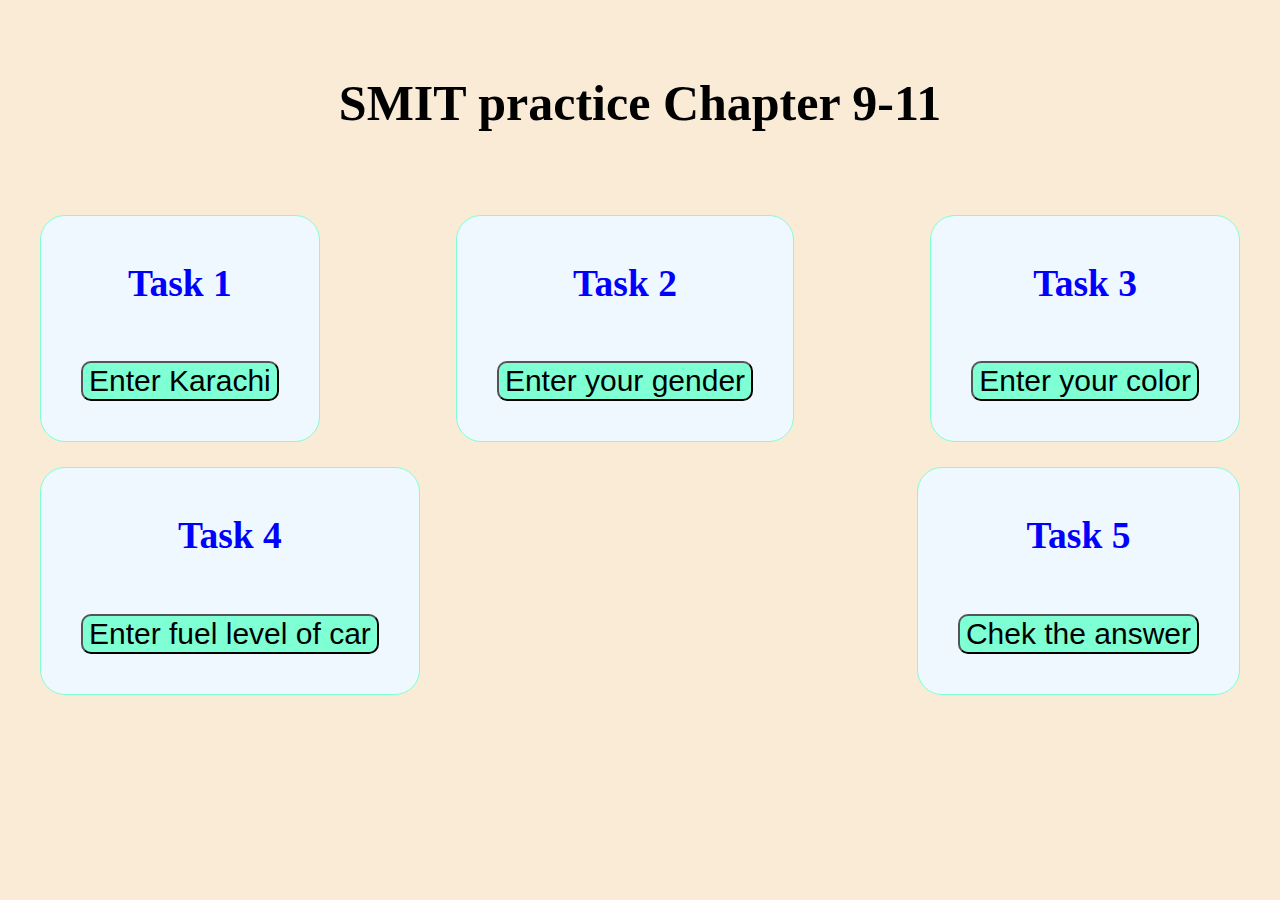
==== ch9-11/index.html @ 7f8607b2 "task 5" ====
<!DOCTYPE html>
<html lang="en">

<head>
    <meta charset="UTF-8">
    <meta http-equiv="X-UA-Compatible" content="IE=edge">
    <meta name="viewport" content="width=device-width, initial-scale=1.0">
    <title>Chapter 9-11</title>
    <link rel="stylesheet" href="./style.css">

</head>

<body>
    <h1>SMIT practice Chapter 9-11</h1>
    <div class="container">
        <div class="q">
            <h2>Task 1</h2>
            <div id="task1"></div>
            <button onclick="city()">Enter Karachi</button>
        </div>

        <div class="q">
            <h2>Task 2</h2>
            <div id="task2"></div>
            <button onclick="genderf()">Enter your gender</button>
        </div>

        <div class="q">
            <h2>Task 3</h2>
            <div id="task3"></div>
            <button onclick="color()">Enter your color</button>
        </div>

        <div class="q">
            <h2>Task 4</h2>
            <div id="task4"></div>
            <button onclick="fuel()">Enter fuel level of car</button>
        </div>

        <div class="q">
            <h2>Task 5</h2>
            <div id="task5"></div>
            <button onclick="check()">Chek the answer</button>
        <script src="./app.js"></script>
</body>

</html>
---- ch9-11/style.css ----
.container {
    display: inline-flex;
    flex-wrap: wrap;
    justify-content: space-between;
    
}
h1 {
    text-align: center;
    font-size: 50px;;

}
h2 {
    text-align: center;
}
.q {
    background-color: aliceblue;
    border: 1px solid aquamarine;
    border-radius: 25px;
    padding: 15px;
}
div {
    color: blue;
    font-size: 25px;
    margin-top: 25px;
}
button{
    background-color: aquamarine;
    font-size: larger;
    margin: 25px;
    border-radius: 10px;
}
body{
    background-color: antiquewhite;
    padding: 2em;
}

td, th{
    border: 1px solid blue;
    text-align: center;
}
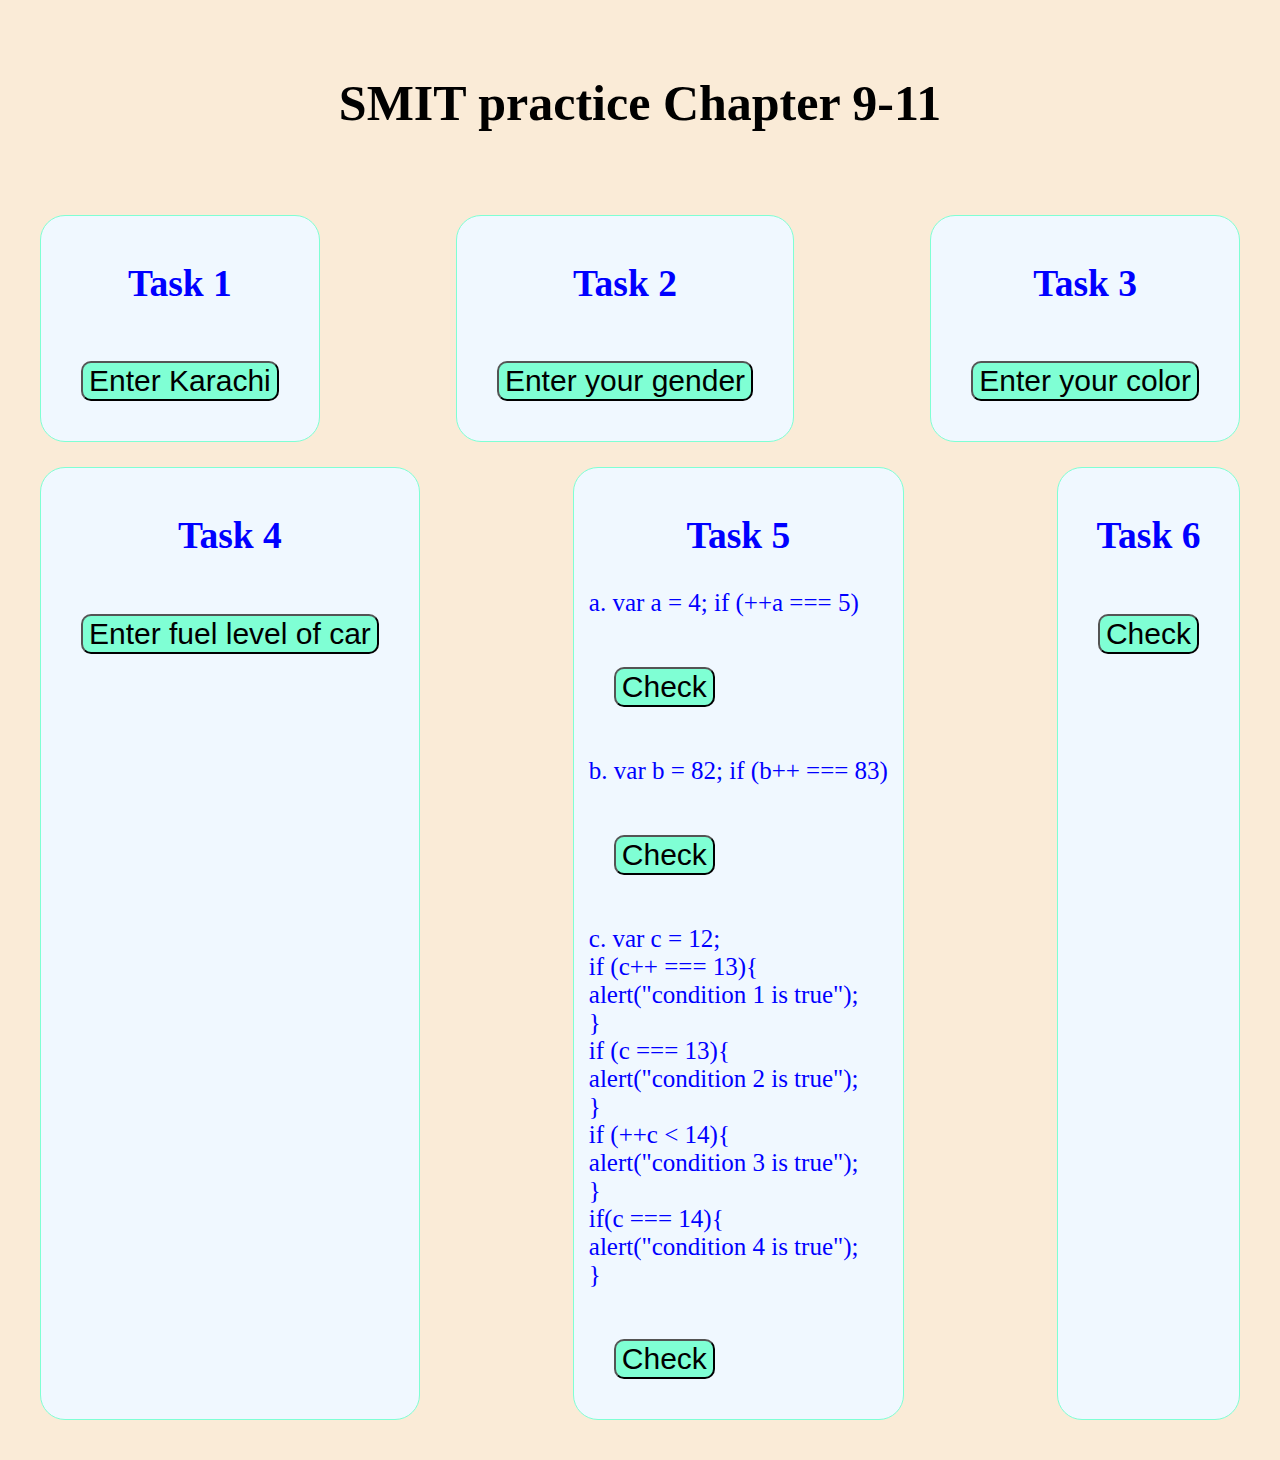
==== commit 00ae970f: "." ====
--- a/ch9-11/index.html
+++ b/ch9-11/index.html
@@ -39,8 +39,35 @@
 
         <div class="q">
             <h2>Task 5</h2>
-            <div id="task5"></div>
-            <button onclick="check()">Chek the answer</button>
+            <div class="task5"></div>
+            <p>a. var a = 4; if (++a === 5)</p>
+            <button onclick="check()">Check</button>
+            <div class="task5"></div>
+            <p>b. var b = 82; if (b++ === 83)</p>
+            <button onclick="check2()">Check</button>
+            <p>c. var c = 12; <br>
+                if (c++ === 13){ <br>
+                alert("condition 1 is true"); <br>
+                } <br>
+                if (c === 13){ <br>
+                alert("condition 2 is true"); <br>
+                } <br>
+                if (++c < 14){ <br>
+                    alert("condition 3 is true"); <br>
+                    } <br>
+                    if(c === 14){ <br>
+                    alert("condition 4 is true"); <br>
+                    } <br>
+            </p>
+            <button onclick="check3()">Check</button>
+        </div>
+
+        <div class="q">
+            <h2>Task 6</h2>
+            <div id="task6"></div>
+            <button onclick="check4()">Check</button>
+        </div>
+
         <script src="./app.js"></script>
 </body>
 
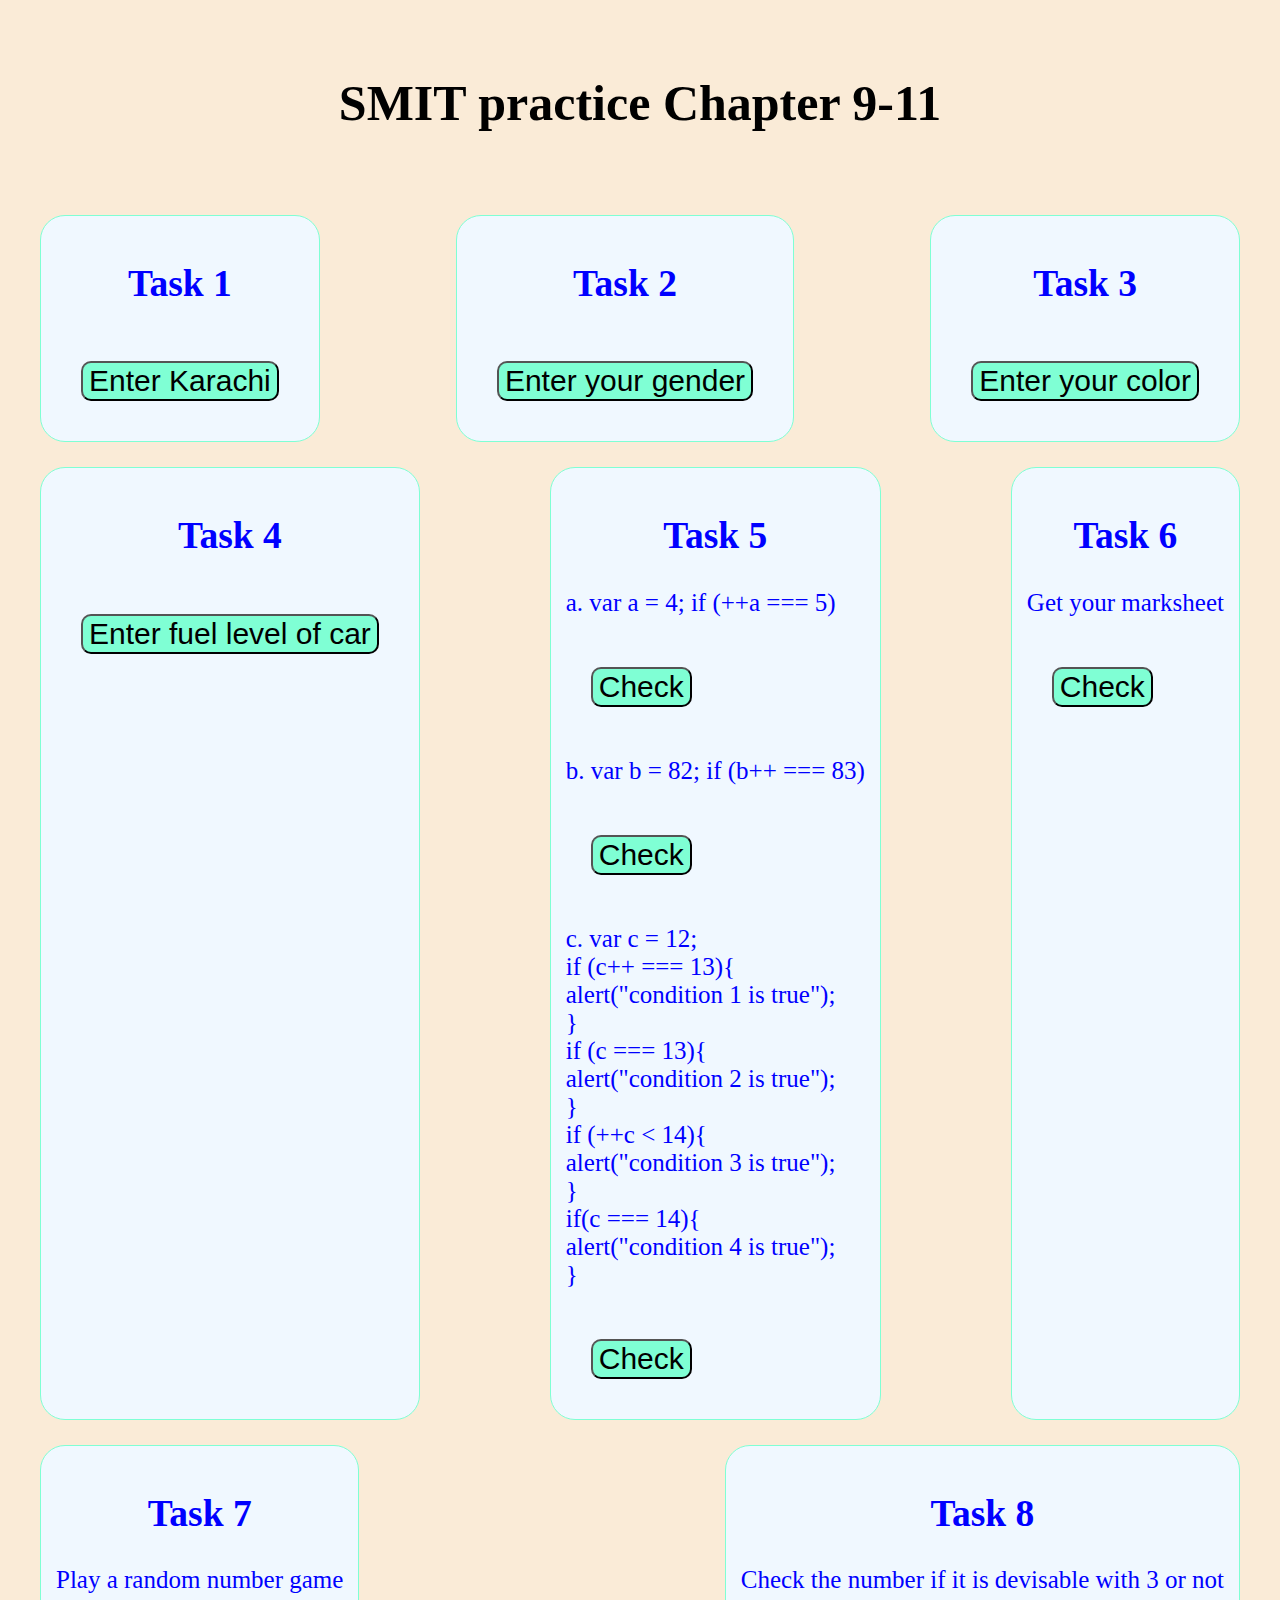
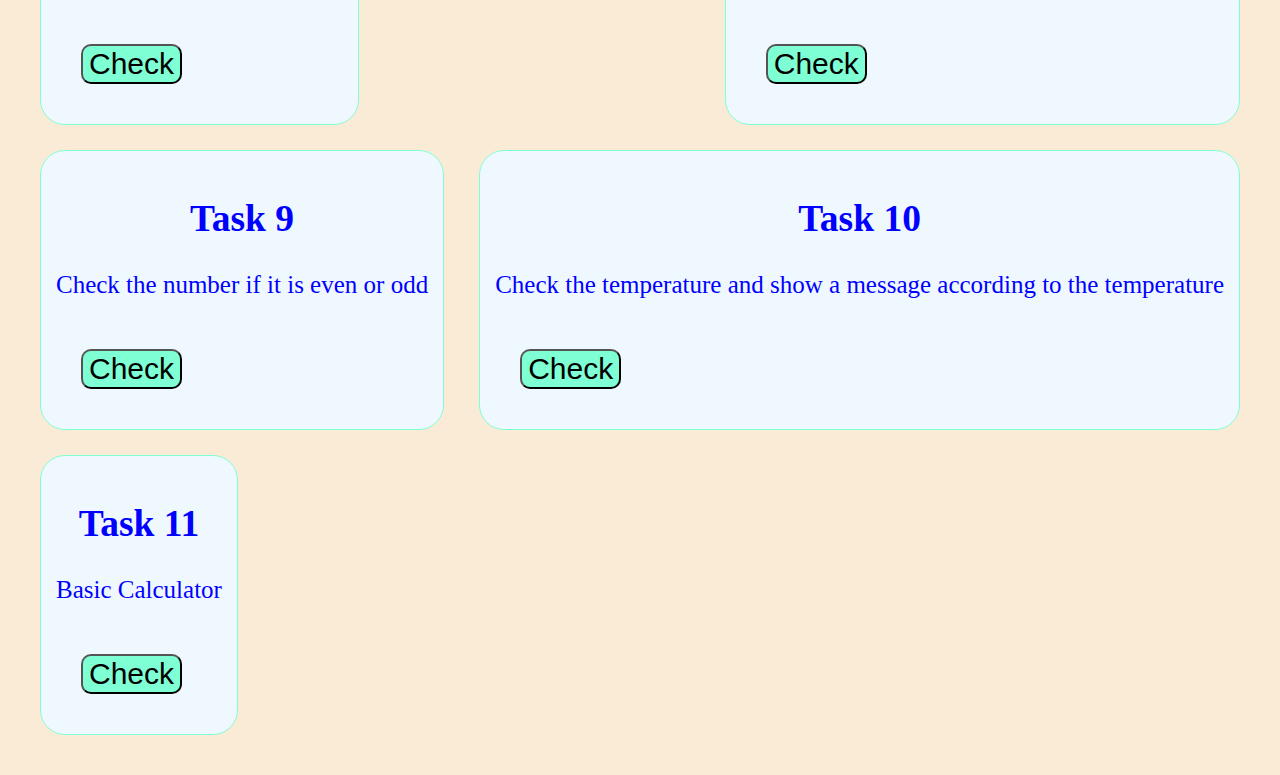
==== commit 96010fc8: "ch9-11" ====
--- a/ch9-11/index.html
+++ b/ch9-11/index.html
@@ -64,9 +64,44 @@
 
         <div class="q">
             <h2>Task 6</h2>
+            <p>Get your marksheet</p>
             <div id="task6"></div>
             <button onclick="check4()">Check</button>
         </div>
+
+        <div class="q">
+            <h2>Task 7</h2>
+            <p>Play a random number game</p>
+            <div id="task7"></div>
+            <button onclick="guess()">Check</button>
+        </div>
+        
+        <div class="q">
+            <h2>Task 8</h2>
+            <div id="task8"></div>
+            <p>Check the number if it is devisable with 3 or not</p>
+            <button onclick="check5()">Check</button>
+        </div>
+
+        <div class="q">
+            <h2>Task 9</h2>
+            <div id="task9"></div>
+            <p>Check the number if it is even or odd</p>
+            <button onclick="check6()">Check</button>
+        </div>
+
+        <div class="q">
+            <h2>Task 10</h2>
+            <div id="task10"></div>
+            <p>Check the temperature and show a message according to the temperature</p>
+            <button onclick="check7()">Check</button>
+        </div>
+
+        <div class="q">
+            <h2>Task 11</h2>
+            <div id="task11"></div>
+            <p>Basic Calculator</p>
+            <button onclick="calc()">Check</button>
 
         <script src="./app.js"></script>
 </body>
